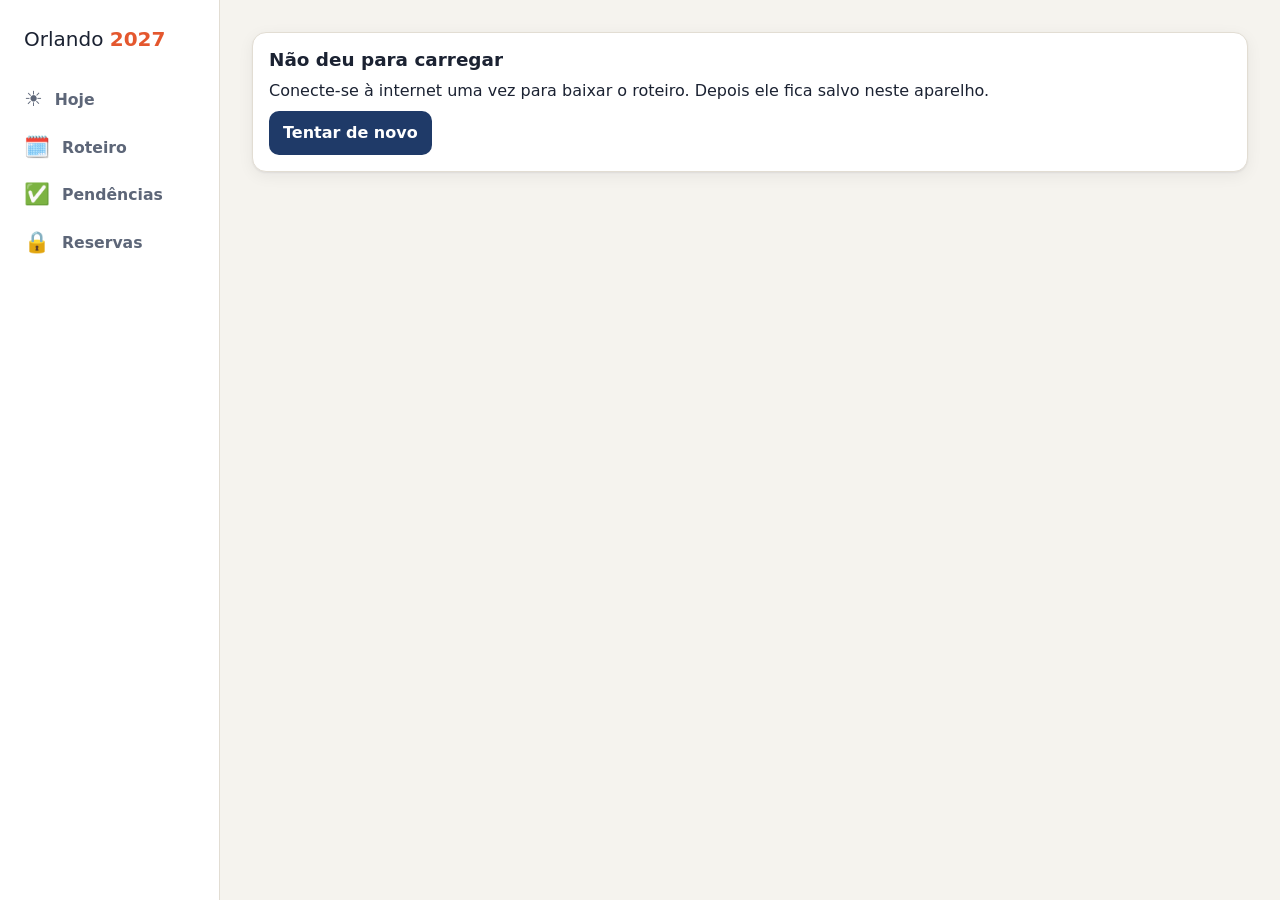
==== index.html @ 49d351e7 "Site da viagem Orlando 2027: telas, Apps Script, testes e docs Co-Authored-By: Claude Opus 5.5 <nore" ====
<!doctype html>
<html lang="pt-BR">
<head>
<meta charset="utf-8">
<meta name="viewport" content="width=device-width, initial-scale=1, viewport-fit=cover">
<title>Orlando 2027</title>
<meta name="robots" content="noindex, nofollow">
<meta name="theme-color" content="#1f3a68">
<link rel="stylesheet" href="style.css">
</head>
<body>
<div class="app">
  <nav class="nav" aria-label="Seções">
    <div class="nav-marca">Orlando <b>2027</b></div>
    <a href="#hoje" data-rota="hoje"><span class="ico" aria-hidden="true">☀️</span><span>Hoje</span></a>
    <a href="#roteiro" data-rota="roteiro"><span class="ico" aria-hidden="true">🗓️</span><span>Roteiro</span></a>
    <a href="#pendencias" data-rota="pendencias"><span class="ico" aria-hidden="true">✅</span><span>Pendências</span></a>
    <a href="#reservas" data-rota="reservas"><span class="ico" aria-hidden="true">🔒</span><span>Reservas</span></a>
  </nav>
  <div class="principal">
    <div id="aviso" class="aviso" role="status" hidden></div>
    <main id="conteudo" class="conteudo" tabindex="-1">
      <p class="carregando">Carregando…</p>
    </main>
  </div>
</div>

<dialog id="dlg-quem" class="dialogo">
  <form method="dialog">
    <h2>Quem é você?</h2>
    <p class="mudo">Fica salvo neste aparelho, para registrar quem marcou cada pendência.</p>
    <div id="dlg-quem-opcoes" class="opcoes"></div>
    <button value="cancelar" class="botao secundario">Cancelar</button>
  </form>
</dialog>

<script>
  if (/[?&]demo=1/.test(location.search)) {
    document.write('<script src="apps-script/Logica.js"><\/script><script src="apps-script/Seed.js"><\/script><script src="tests/demo.js"><\/script>');
  }
</script>
<script src="logica.js"></script>
<script src="api.js"></script>
<script src="app.js"></script>
</body>
</html>
---- style.css ----
:root {
  color-scheme: light;
  --fundo: #f5f3ee;
  --superficie: #ffffff;
  --superficie-2: #efece5;
  --texto: #1b2232;
  --mudo: #5d6678;
  --borda: #e2ddd3;
  --primaria: #1f3a68;
  --primaria-texto: #ffffff;
  --heroi-fundo: #1f3a68;
  --heroi-texto: #ffffff;
  --destaque: #e4572e;
  --destaque-suave: #fde8e1;
  --ok: #23824f;
  --ok-suave: #e1f3e8;
  --perigo: #b42318;
  --sombra: 0 1px 2px rgba(20, 25, 40, .06), 0 4px 16px rgba(20, 25, 40, .06);
  --raio: 14px;
  --nav-altura: 64px;
}
@media (prefers-color-scheme: dark) {
  :root {
    color-scheme: dark;
    --fundo: #10141b;
    --superficie: #1a1f29;
    --superficie-2: #232a36;
    --texto: #eef0f4;
    --mudo: #9ba4b4;
    --borda: #2c3442;
    --primaria: #8fb3ff;
    --primaria-texto: #0d1526;
    --heroi-fundo: #243b66;
    --heroi-texto: #ffffff;
    --destaque: #ff8a5c;
    --destaque-suave: #3a2219;
    --ok: #5ccf8d;
    --ok-suave: #16301f;
    --perigo: #ff7b72;
    --sombra: none;
  }
}

* { box-sizing: border-box; }
html, body { margin: 0; }
body {
  background: var(--fundo);
  color: var(--texto);
  font: 16px/1.5 system-ui, -apple-system, "Segoe UI", Roboto, sans-serif;
  -webkit-text-size-adjust: 100%;
}
a { color: var(--primaria); }
h1, h2, h3 { line-height: 1.2; margin: 0 0 .5rem; }
h1 { font-size: 1.6rem; }
h2 { font-size: 1.15rem; }
h3 { font-size: 1rem; }
p { margin: 0 0 .5rem; }
.mudo { color: var(--mudo); font-size: .92rem; }
[hidden] { display: none !important; }

/* ---------- Layout ---------- */
.principal { padding: 16px 16px calc(var(--nav-altura) + 24px + env(safe-area-inset-bottom, 0px)); }
.conteudo { max-width: 1100px; margin: 0 auto; outline: none; }
.carregando { color: var(--mudo); padding: 2rem 0; text-align: center; }

.nav {
  position: fixed; left: 0; right: 0; bottom: 0; z-index: 10;
  display: grid; grid-template-columns: repeat(4, 1fr);
  height: calc(var(--nav-altura) + env(safe-area-inset-bottom, 0px));
  padding-bottom: env(safe-area-inset-bottom, 0px);
  background: var(--superficie); border-top: 1px solid var(--borda);
}
.nav-marca { display: none; }
.nav a {
  display: flex; flex-direction: column; align-items: center; justify-content: center; gap: 2px;
  text-decoration: none; color: var(--mudo); font-size: .78rem; font-weight: 600;
}
.nav a .ico { font-size: 1.3rem; line-height: 1; }
.nav a.ativa { color: var(--primaria); }

@media (min-width: 700px) {
  .app { display: grid; grid-template-columns: 220px 1fr; min-height: 100vh; }
  .nav {
    position: sticky; top: 0; height: 100vh; padding: 24px 12px;
    display: flex; flex-direction: column; gap: 4px;
    border-top: 0; border-right: 1px solid var(--borda);
  }
  .nav-marca { display: block; font-size: 1.25rem; padding: 0 12px 20px; color: var(--texto); }
  .nav-marca b { color: var(--destaque); }
  .nav a { flex-direction: row; justify-content: flex-start; gap: 12px; padding: 10px 12px; border-radius: 10px; font-size: .98rem; }
  .nav a.ativa { background: var(--superficie-2); }
  .principal { padding: 32px 32px 48px; }
}

/* ---------- Componentes ---------- */
.cartao {
  background: var(--superficie); border: 1px solid var(--borda); border-radius: var(--raio);
  box-shadow: var(--sombra); padding: 16px; margin-bottom: 14px;
}
.cartao > :last-child { margin-bottom: 0; }
.heroi {
  background: var(--heroi-fundo); color: var(--heroi-texto); border: 0;
  padding: 22px 20px;
}
.heroi .mudo { color: inherit; opacity: .8; }
.heroi .numero { font-size: 3rem; font-weight: 800; line-height: 1; letter-spacing: -.02em; }
.rotulo { font-size: .75rem; font-weight: 700; text-transform: uppercase; letter-spacing: .06em; color: var(--mudo); margin-bottom: 6px; }
.heroi .rotulo { color: inherit; opacity: .75; }

.colunas { display: grid; gap: 0 20px; }
@media (min-width: 900px) { .colunas { grid-template-columns: 3fr 2fr; align-items: start; } }

.grade { display: grid; gap: 14px; }
.grade > .cartao { margin: 0; }
@media (min-width: 700px) { .grade { grid-template-columns: repeat(2, 1fr); } }
@media (min-width: 1100px) { .grade-3 { grid-template-columns: repeat(3, 1fr); } }

.horarios { list-style: none; padding: 0; margin: 0 0 .5rem; }
.horarios li { padding: 6px 0; border-bottom: 1px dashed var(--borda); }
.horarios li:last-child { border-bottom: 0; }
.horarios b { font-variant-numeric: tabular-nums; margin-right: 6px; }

.etiqueta {
  display: inline-block; font-size: .78rem; font-weight: 700; padding: 2px 8px;
  border-radius: 999px; background: var(--superficie-2); color: var(--mudo);
}
.etiqueta.vencida { background: var(--destaque-suave); color: var(--perigo); }
.restaurante { background: var(--destaque-suave); border-radius: 10px; padding: 8px 10px; margin-top: 8px; }

.botao {
  font: inherit; font-weight: 600; border-radius: 10px; border: 0; cursor: pointer;
  padding: 10px 14px; background: var(--primaria); color: var(--primaria-texto);
}
.botao.secundario { background: var(--superficie-2); color: var(--texto); }
.botao.pequeno { padding: 6px 10px; font-size: .88rem; }
.botao:focus-visible, .nav a:focus-visible, .pendencia:focus-visible, summary:focus-visible { outline: 3px solid var(--destaque); outline-offset: 2px; }

/* ---------- Aviso ---------- */
.aviso {
  max-width: 1100px; margin: 0 auto 14px; padding: 10px 14px; border-radius: 10px;
  background: var(--destaque-suave); color: var(--texto); display: flex; gap: 10px; align-items: center; flex-wrap: wrap;
}
.aviso.erro { background: var(--destaque-suave); color: var(--perigo); }

/* ---------- Roteiro ---------- */
.dia { padding: 0; overflow: hidden; }
.dia summary {
  list-style: none; cursor: pointer; display: grid; grid-template-columns: auto 1fr auto; gap: 12px;
  align-items: center; padding: 14px 16px;
}
.dia summary::-webkit-details-marker { display: none; }
.dia .ico-dia { font-size: 1.5rem; }
.dia .data { font-size: .85rem; color: var(--mudo); font-weight: 600; }
.dia .titulo { font-weight: 700; }
.dia .num { font-size: .78rem; color: var(--mudo); }
.dia .corpo { padding: 0 16px 16px; }
.dia.hoje { border: 2px solid var(--destaque); }
.dia.passado summary { opacity: .6; }

/* ---------- Pendências ---------- */
.pendencia {
  width: 100%; text-align: left; font: inherit; color: inherit; cursor: pointer;
  display: grid; grid-template-columns: 28px 1fr; gap: 10px; align-items: start;
  background: var(--superficie); border: 1px solid var(--borda); border-radius: 12px;
  padding: 12px; margin-bottom: 8px;
}
.pendencia .caixa {
  width: 24px; height: 24px; border-radius: 7px; border: 2px solid var(--mudo);
  display: grid; place-items: center; font-size: .9rem; font-weight: 800; color: var(--primaria-texto);
}
.pendencia.feita .caixa { background: var(--ok); border-color: var(--ok); }
.pendencia.feita .item { text-decoration: line-through; color: var(--mudo); }
.pendencia .meta { display: flex; gap: 6px; flex-wrap: wrap; margin-top: 4px; font-size: .85rem; color: var(--mudo); }
.pendencia[aria-busy="true"] { opacity: .5; }

/* ---------- Reservas ---------- */
.reserva .tipo { font-size: .78rem; font-weight: 700; text-transform: uppercase; letter-spacing: .05em; color: var(--mudo); }
.codigo-linha { display: flex; align-items: center; gap: 10px; flex-wrap: wrap; margin: 8px 0; }
.codigo {
  font: 700 1.25rem/1.2 ui-monospace, "Cascadia Mono", Consolas, monospace; letter-spacing: .06em;
  background: var(--superficie-2); padding: 6px 10px; border-radius: 8px;
}
.contatos { list-style: none; padding: 0; margin: 0; }
.contatos li { padding: 8px 0; border-bottom: 1px solid var(--borda); }
.contatos li:last-child { border-bottom: 0; }
.contatos b { text-transform: capitalize; }

.form-codigo { display: flex; gap: 8px; flex-wrap: wrap; margin-top: 10px; }
.form-codigo input {
  flex: 1 1 200px; font: inherit; padding: 10px 12px; border-radius: 10px;
  border: 1px solid var(--borda); background: var(--superficie-2); color: var(--texto);
}
.erro-texto { color: var(--perigo); font-weight: 600; margin-top: 8px; }

/* ---------- Diálogo ---------- */
.dialogo {
  border: 0; border-radius: var(--raio); padding: 20px; width: min(92vw, 380px);
  background: var(--superficie); color: var(--texto); box-shadow: 0 10px 40px rgba(0,0,0,.3);
}
.dialogo::backdrop { background: rgba(10, 14, 22, .5); }
.opcoes { display: grid; grid-template-columns: repeat(2, 1fr); gap: 8px; margin: 14px 0; }
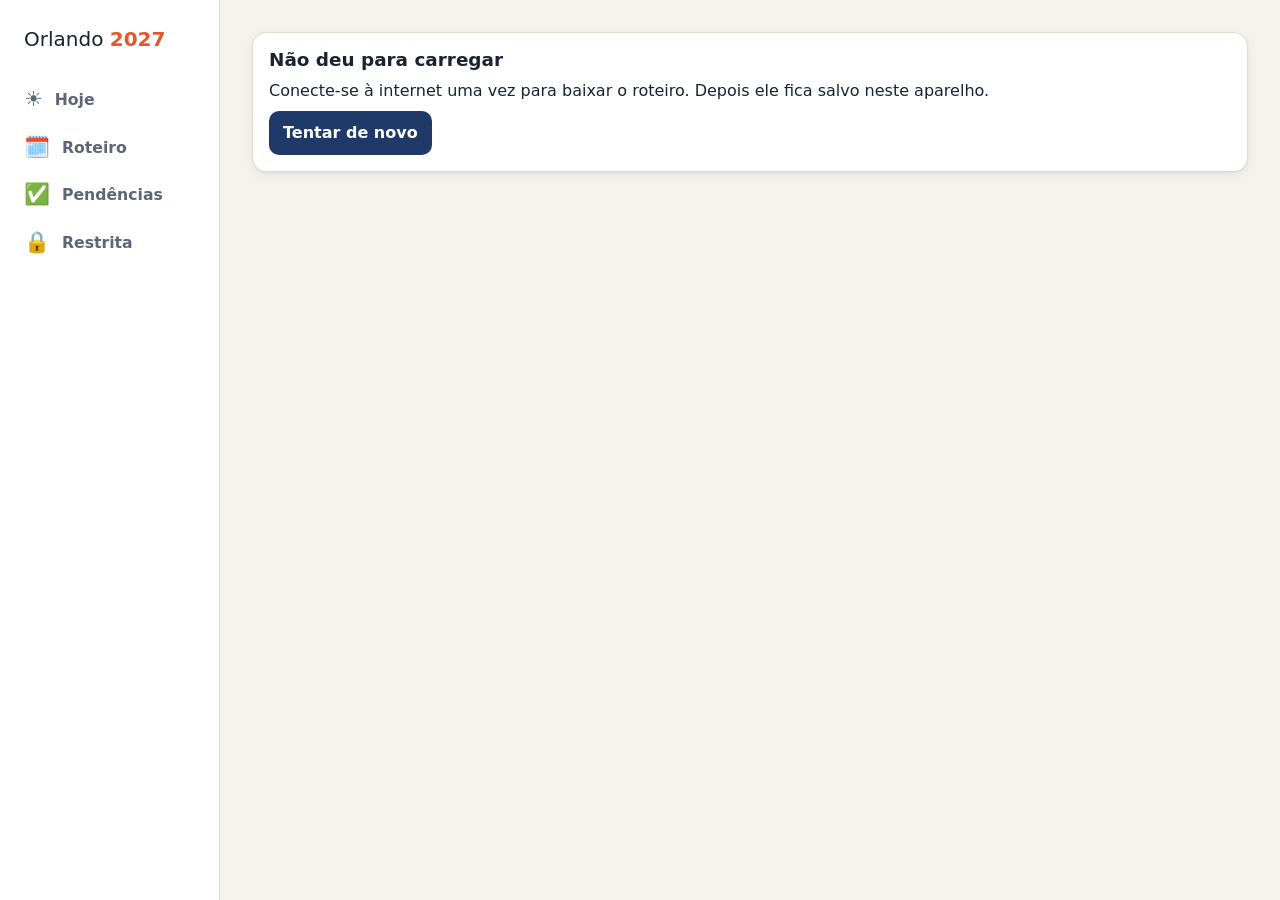
==== commit 6b7b8921: "Área pessoal: chamadas da API, cache e demo Co-Authored-By: Claude Opus 5.5 <noreply@anthropic.com> " ====
--- a/index.html
+++ b/index.html
@@ -15,7 +15,7 @@
     <a href="#hoje" data-rota="hoje"><span class="ico" aria-hidden="true">☀️</span><span>Hoje</span></a>
     <a href="#roteiro" data-rota="roteiro"><span class="ico" aria-hidden="true">🗓️</span><span>Roteiro</span></a>
     <a href="#pendencias" data-rota="pendencias"><span class="ico" aria-hidden="true">✅</span><span>Pendências</span></a>
-    <a href="#reservas" data-rota="reservas"><span class="ico" aria-hidden="true">🔒</span><span>Reservas</span></a>
+    <a href="#reservas" data-rota="reservas"><span class="ico" aria-hidden="true">🔒</span><span>Restrita</span></a>
   </nav>
   <div class="principal">
     <div id="aviso" class="aviso" role="status" hidden></div>
@@ -36,7 +36,7 @@
 
 <script>
   if (/[?&]demo=1/.test(location.search)) {
-    document.write('<script src="apps-script/Logica.js"><\/script><script src="apps-script/Seed.js"><\/script><script src="tests/demo.js"><\/script>');
+    document.write('<script src="apps-script/Logica.js"><\/script><script src="apps-script/Seed.js"><\/script><script src="apps-script/SeedPessoal.js"><\/script><script src="tests/demo.js"><\/script>');
   }
 </script>
 <script src="logica.js"></script>
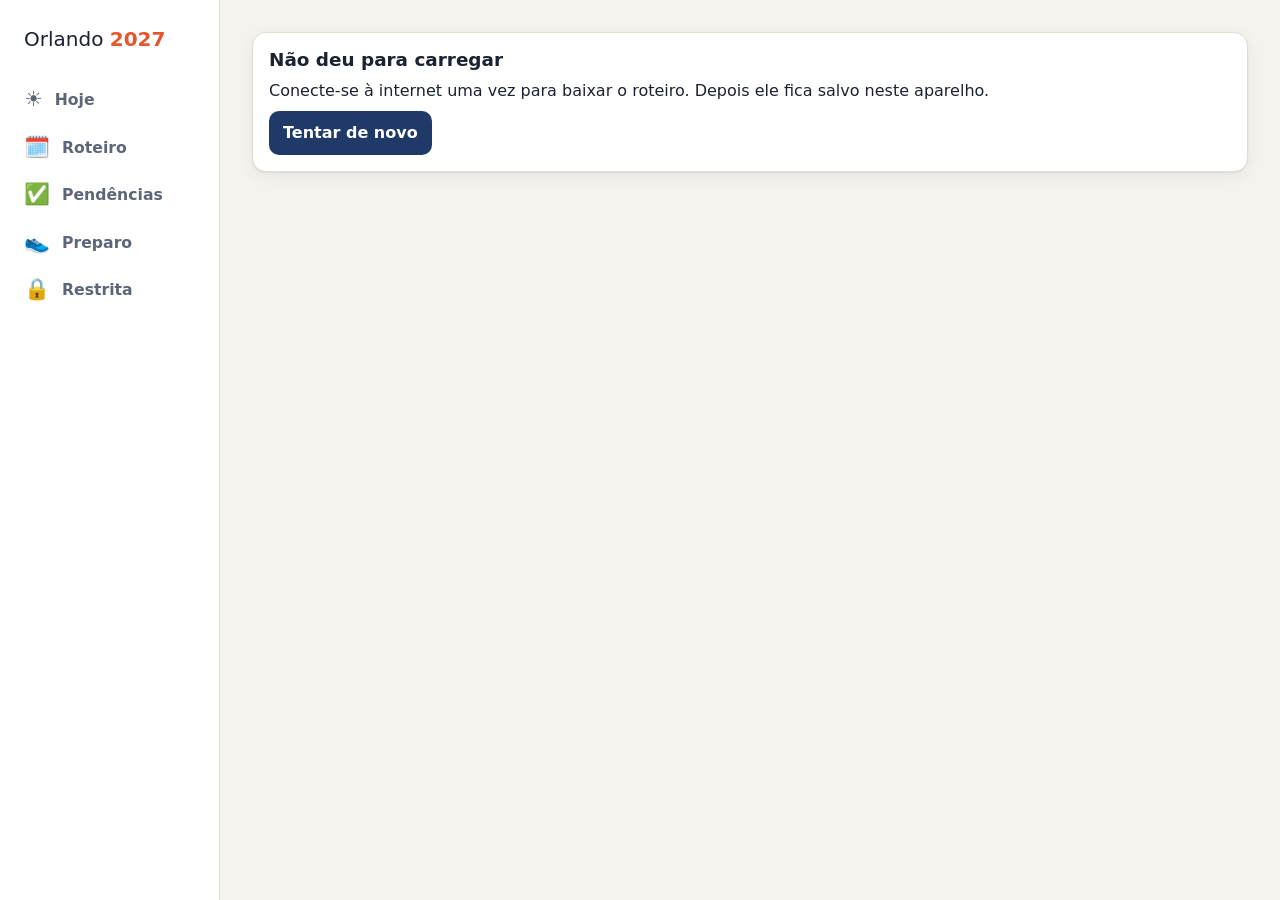
==== commit 2f81a372: "Página Preparo: caminhada até a viagem, exercícios de casa e checklist Rota #preparo com a progressã" ====
--- a/index.html
+++ b/index.html
@@ -7,6 +7,11 @@
 <meta name="robots" content="noindex, nofollow">
 <meta name="theme-color" content="#1f3a68">
 <link rel="stylesheet" href="style.css">
+<link rel="manifest" href="manifest.webmanifest">
+<link rel="icon" type="image/png" sizes="192x192" href="img/icone-192.png">
+<link rel="apple-touch-icon" href="img/icone-180.png">
+<meta name="apple-mobile-web-app-title" content="Orlando 27">
+<meta name="apple-mobile-web-app-capable" content="yes">
 </head>
 <body>
 <div class="app">
@@ -15,6 +20,7 @@
     <a href="#hoje" data-rota="hoje"><span class="ico" aria-hidden="true">☀️</span><span>Hoje</span></a>
     <a href="#roteiro" data-rota="roteiro"><span class="ico" aria-hidden="true">🗓️</span><span>Roteiro</span></a>
     <a href="#pendencias" data-rota="pendencias"><span class="ico" aria-hidden="true">✅</span><span>Pendências</span></a>
+    <a href="#preparo" data-rota="preparo"><span class="ico" aria-hidden="true">👟</span><span>Preparo</span></a>
     <a href="#reservas" data-rota="reservas"><span class="ico" aria-hidden="true">🔒</span><span>Restrita</span></a>
   </nav>
   <div class="principal">
@@ -40,6 +46,7 @@
   }
 </script>
 <script src="logica.js"></script>
+<script src="preparo.js"></script>
 <script src="api.js"></script>
 <script src="app.js"></script>
 </body>
--- a/style.css
+++ b/style.css
@@ -65,7 +65,7 @@
 
 .nav {
   position: fixed; left: 0; right: 0; bottom: 0; z-index: 10;
-  display: grid; grid-template-columns: repeat(4, 1fr);
+  display: grid; grid-template-columns: repeat(5, 1fr);
   height: calc(var(--nav-altura) + env(safe-area-inset-bottom, 0px));
   padding-bottom: env(safe-area-inset-bottom, 0px);
   background: var(--superficie); border-top: 1px solid var(--borda);
@@ -199,3 +199,28 @@
 }
 .dialogo::backdrop { background: rgba(10, 14, 22, .5); }
 .opcoes { display: grid; grid-template-columns: repeat(2, 1fr); gap: 8px; margin: 14px 0; }
+
+.abas { display: flex; gap: 6px; flex-wrap: wrap; margin: 8px 0 14px; }
+.checklist h3 { margin: 0 0 8px; font-size: 1rem; }
+.itens { list-style: none; margin: 0; padding: 0; display: grid; gap: 6px; }
+.item-check { display: flex; gap: 6px; align-items: stretch; }
+.item-check .pendencia { flex: 1; }
+.item-check .pendencia[disabled] { cursor: default; }
+.apagar { border: 1px solid var(--borda); background: var(--superficie-2); color: var(--mudo); border-radius: 10px; padding: 0 12px; font: inherit; cursor: pointer; }
+.apagar[data-confirmar="1"] { background: var(--perigo); color: #fff; border-color: var(--perigo); }
+.form-item { display: flex; gap: 8px; flex-wrap: wrap; }
+.form-item input { flex: 1 1 160px; }
+.form-item select, .form-item input, .nota textarea { font: inherit; padding: 8px 10px; border: 1px solid var(--borda); border-radius: 10px; background: var(--superficie); color: var(--texto); }
+.nota textarea { width: 100%; box-sizing: border-box; resize: vertical; }
+.linha-nota { display: flex; gap: 10px; align-items: center; margin-top: 8px; flex-wrap: wrap; }
+.area > * + * { margin-top: 12px; }
+.links-dia { display: flex; gap: 8px; flex-wrap: wrap; margin-top: 10px; }
+.links-dia a { text-decoration: none; }
+
+/* Preparo */
+.tabela-rolagem { overflow-x: auto; }
+.tabela { border-collapse: collapse; width: 100%; min-width: 420px; font-variant-numeric: tabular-nums; }
+.tabela th, .tabela td { text-align: left; padding: 8px 10px; border-bottom: 1px solid var(--borda); }
+.tabela th { font-size: .82rem; color: var(--mudo); font-weight: 600; }
+.tabela tr.agora td { background: var(--destaque-suave); font-weight: 700; }
+.lista-preparo { margin: 0; padding-left: 18px; display: grid; gap: 8px; }
